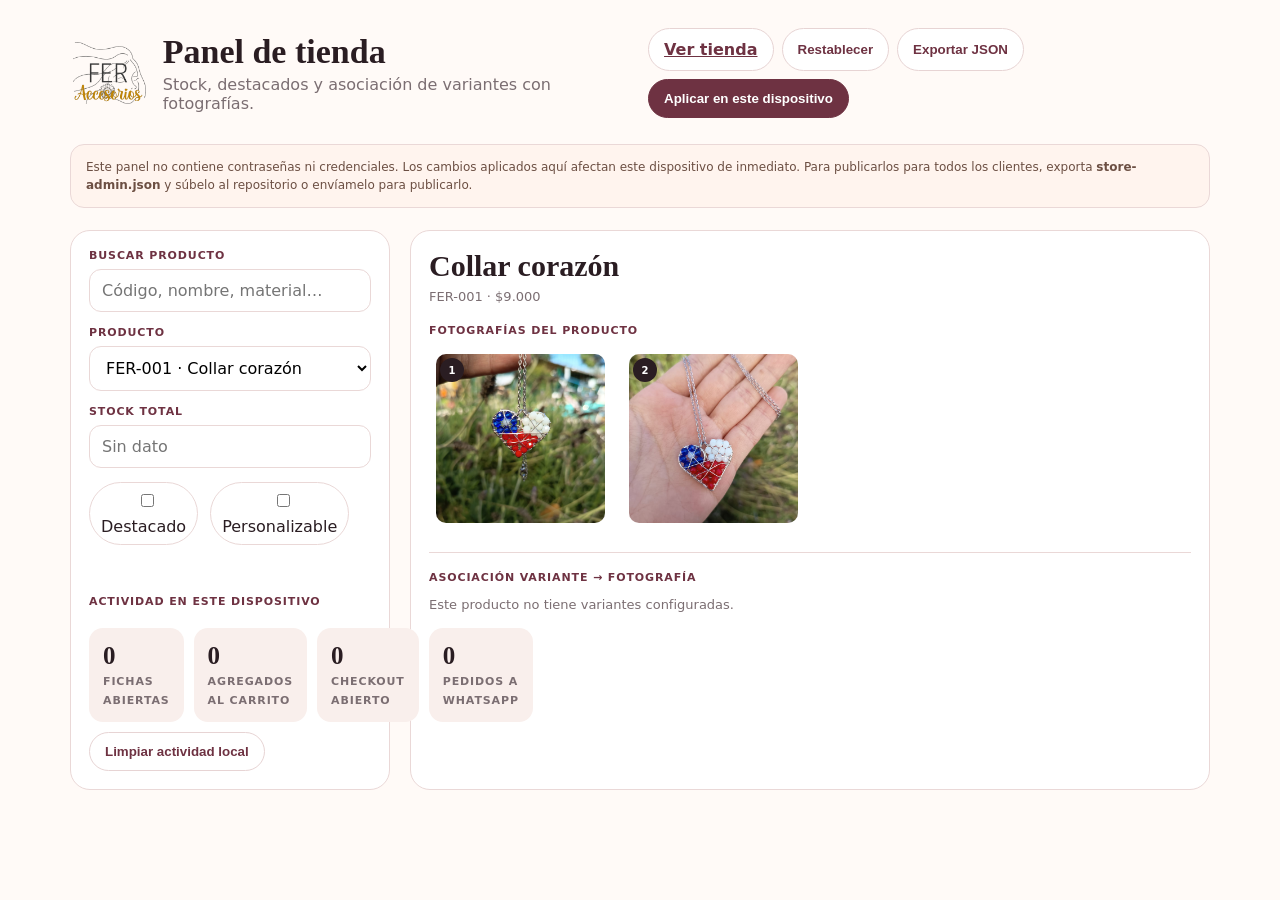
==== admin.html @ 5089ebbf "Agregar panel simple de administración de FER Accesorios" ====
<!doctype html>
<html lang="es">
<head>
<meta charset="utf-8">
<meta name="viewport" content="width=device-width,initial-scale=1,viewport-fit=cover">
<meta name="robots" content="noindex,nofollow">
<meta name="theme-color" content="#fffaf7">
<title>FER Accesorios · Administración</title>
<link rel="icon" type="image/png" href="assets/branding/fer-logo-final.png">
<link rel="stylesheet" href="admin-v1.css?v=20260915-admin-v1">
</head>
<body>
<main class="admin-shell">
  <header class="admin-top">
    <div class="admin-brand"><img src="assets/branding/fer-logo-final.png" alt="FER Accesorios"><div><h1>Panel de tienda</h1><p>Stock, destacados y asociación de variantes con fotografías.</p></div></div>
    <div class="admin-actions"><a class="admin-btn" href="./" target="_blank">Ver tienda</a><button class="admin-btn" id="resetLocal">Restablecer</button><button class="admin-btn" id="exportConfig">Exportar JSON</button><button class="admin-btn primary" id="saveLocal">Aplicar en este dispositivo</button></div>
  </header>
  <div class="admin-warning">Este panel no contiene contraseñas ni credenciales. Los cambios aplicados aquí afectan este dispositivo de inmediato. Para publicarlos para todos los clientes, exporta <b>store-admin.json</b> y súbelo al repositorio o envíamelo para publicarlo.</div>
  <div class="admin-grid">
    <aside class="admin-sidebar">
      <label><span>Buscar producto</span><input id="productSearch" placeholder="Código, nombre, material…"></label>
      <label><span>Producto</span><select id="productSelect"></select></label>
      <label><span>Stock total</span><input id="stockInput" type="number" min="0" step="1" placeholder="Sin dato"></label>
      <div class="checks"><label class="check"><input id="featuredCheck" type="checkbox"> Destacado</label><label class="check"><input id="personalizableCheck" type="checkbox"> Personalizable</label></div>
      <div id="saveState" class="save-state"></div>
      <div class="section-label">Actividad en este dispositivo</div>
      <div class="analytics" id="analytics"></div>
      <button class="admin-btn" id="clearAnalytics" style="margin-top:10px">Limpiar actividad local</button>
    </aside>
    <section class="admin-panel">
      <div class="product-head"><div><h2 id="productTitle">Producto</h2><div class="muted" id="productMeta"></div></div></div>
      <div class="section-label">Fotografías del producto</div>
      <div class="image-grid" id="imageGrid"></div>
      <div class="variant-editor"><div class="section-label">Asociación variante → fotografía</div><div id="variantEditor"></div></div>
    </section>
  </div>
</main>
<script src="admin-v1.js?v=20260915-admin-v1"></script>
</body>
</html>
---- admin-v1.css ----
*{box-sizing:border-box}body{margin:0;background:#fffaf7;color:#2a1d22;font-family:Inter,system-ui,-apple-system,Segoe UI,sans-serif}.admin-shell{max-width:1180px;margin:auto;padding:28px 20px 80px}.admin-top{display:flex;justify-content:space-between;align-items:center;gap:20px;margin-bottom:26px}.admin-brand{display:flex;align-items:center;gap:14px}.admin-brand img{width:82px;height:62px;object-fit:contain}.admin-brand h1{font:700 34px Georgia,serif;margin:0}.admin-brand p{margin:4px 0 0;color:#7b6e72}.admin-actions{display:flex;gap:8px;flex-wrap:wrap}.admin-btn{border:1px solid #e7d4d4;border-radius:999px;padding:11px 15px;background:#fff;color:#6e3242;font-weight:800;cursor:pointer}.admin-btn.primary{background:#6e3242;color:#fff;border-color:#6e3242}.admin-warning{padding:13px 15px;border:1px solid #ead8d7;border-radius:14px;background:#fff4ee;color:#6c4f43;font-size:12px;line-height:1.5;margin-bottom:22px}.admin-grid{display:grid;grid-template-columns:320px 1fr;gap:20px}.admin-sidebar,.admin-panel{background:#fff;border:1px solid #ead8d7;border-radius:20px;padding:18px}.admin-sidebar{position:sticky;top:18px;height:max-content}.admin-sidebar label,.field{display:grid;gap:7px;margin-bottom:14px}.admin-sidebar span,.field span,.section-label{font-size:11px;text-transform:uppercase;letter-spacing:.08em;font-weight:900;color:#6e3242}.admin-sidebar select,.admin-sidebar input,.field input,.field select{width:100%;border:1px solid #ead8d7;border-radius:12px;padding:11px 12px;background:#fff;font:inherit}.product-head{display:flex;justify-content:space-between;gap:14px;align-items:flex-start;margin-bottom:20px}.product-head h2{font:700 30px Georgia,serif;margin:0 0 6px}.muted{color:#7b6e72;font-size:13px}.image-grid{display:grid;grid-template-columns:repeat(4,1fr);gap:10px;margin:10px 0 22px}.image-card{border:2px solid transparent;border-radius:14px;padding:5px;background:#fff;position:relative}.image-card img{width:100%;aspect-ratio:1/1;object-fit:cover;border-radius:10px;display:block}.image-card b{position:absolute;left:9px;top:9px;background:#2a1d22;color:#fff;width:24px;height:24px;border-radius:50%;display:grid;place-items:center;font-size:10px}.variant-editor{border-top:1px solid #ead8d7;padding-top:18px;margin-top:18px}.variant-group-editor{margin:0 0 22px}.variant-group-editor h3{margin:0 0 12px;font-size:16px}.variant-row{display:grid;grid-template-columns:180px 1fr;gap:12px;align-items:start;padding:10px 0;border-top:1px solid #f1e6e3}.variant-name{font-weight:800;font-size:13px;padding-top:7px}.mapping-images{display:flex;gap:7px;flex-wrap:wrap}.mapping-images button{width:54px;border:2px solid transparent;background:#fff;border-radius:10px;padding:3px;cursor:pointer}.mapping-images button.active{border-color:#6e3242}.mapping-images img{width:44px;height:44px;border-radius:7px;object-fit:cover;display:block}.mapping-images small{display:block;text-align:center;margin-top:2px;font-size:9px}.checks{display:flex;gap:12px;flex-wrap:wrap;margin:8px 0 18px}.check{display:flex;align-items:center;gap:7px;border:1px solid #ead8d7;border-radius:999px;padding:8px 11px}.analytics{margin-top:20px;display:grid;grid-template-columns:repeat(4,1fr);gap:10px}.metric{background:#f9efec;border-radius:14px;padding:14px}.metric b{display:block;font:700 25px Georgia,serif}.metric span{font-size:11px;color:#7b6e72}.save-state{font-size:12px;color:#218653;font-weight:800;min-height:18px}@media(max-width:860px){.admin-top{align-items:flex-start;flex-direction:column}.admin-grid{grid-template-columns:1fr}.admin-sidebar{position:static}.image-grid{grid-template-columns:repeat(3,1fr)}.variant-row{grid-template-columns:1fr}.analytics{grid-template-columns:repeat(2,1fr)}}
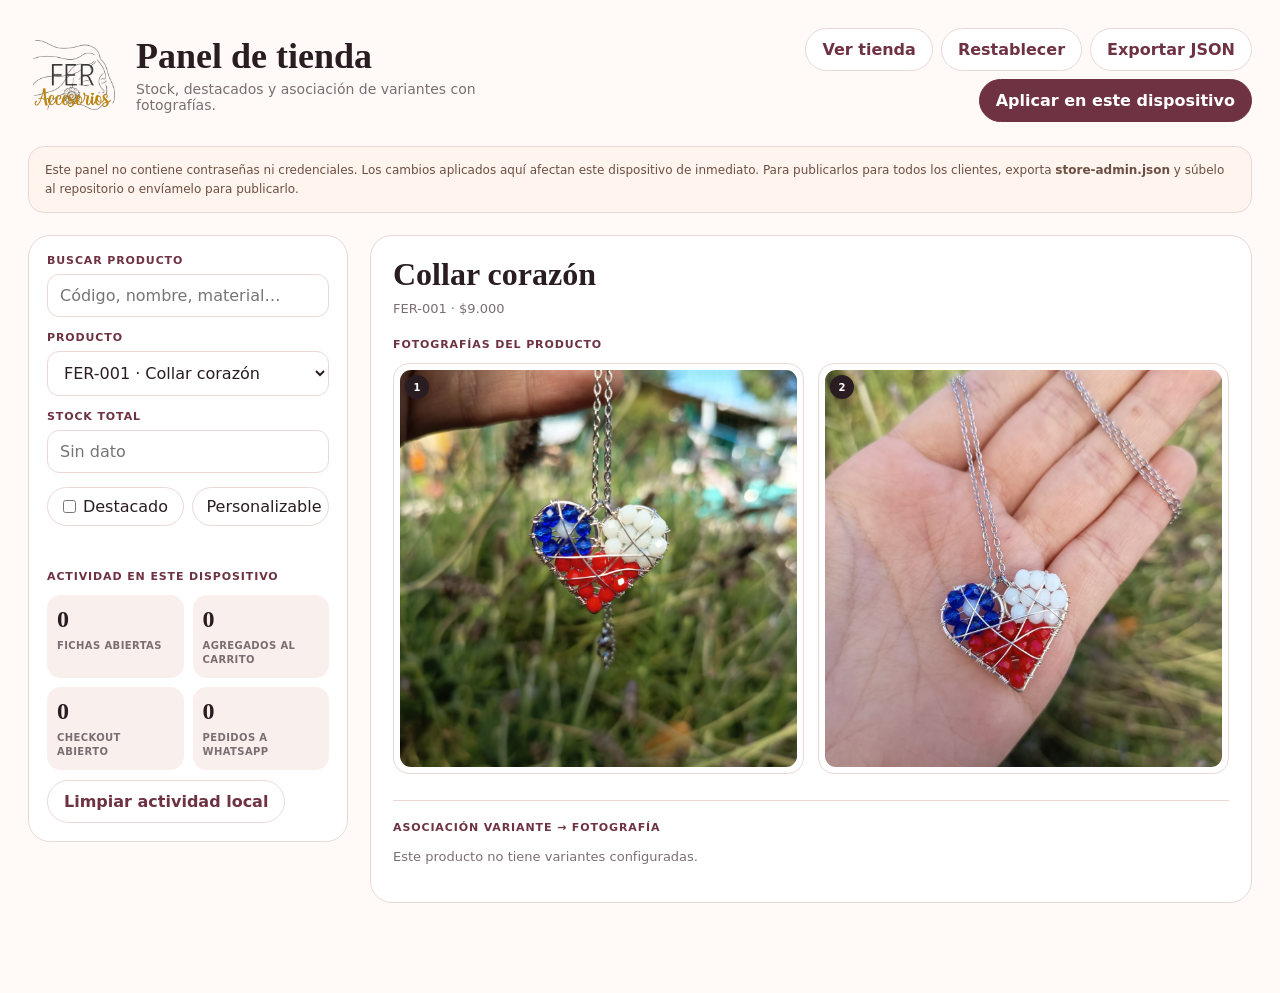
==== commit 8042c9c5: "Forzar nueva versión del panel admin" ====
--- a/admin.html
+++ b/admin.html
@@ -7,7 +7,7 @@
 <meta name="theme-color" content="#fffaf7">
 <title>FER Accesorios · Administración</title>
 <link rel="icon" type="image/png" href="assets/branding/fer-logo-final.png">
-<link rel="stylesheet" href="admin-v1.css?v=20260915-admin-v1">
+<link rel="stylesheet" href="admin-v1.css?v=20260918-admin-v2">
 </head>
 <body>
 <main class="admin-shell">
@@ -35,6 +35,6 @@
     </section>
   </div>
 </main>
-<script src="admin-v1.js?v=20260915-admin-v1"></script>
+<script src="admin-v1.js?v=20260918-admin-v2"></script>
 </body>
 </html>
--- a/admin-v1.css
+++ b/admin-v1.css
@@ -1 +1,92 @@
-*{box-sizing:border-box}body{margin:0;background:#fffaf7;color:#2a1d22;font-family:Inter,system-ui,-apple-system,Segoe UI,sans-serif}.admin-shell{max-width:1180px;margin:auto;padding:28px 20px 80px}.admin-top{display:flex;justify-content:space-between;align-items:center;gap:20px;margin-bottom:26px}.admin-brand{display:flex;align-items:center;gap:14px}.admin-brand img{width:82px;height:62px;object-fit:contain}.admin-brand h1{font:700 34px Georgia,serif;margin:0}.admin-brand p{margin:4px 0 0;color:#7b6e72}.admin-actions{display:flex;gap:8px;flex-wrap:wrap}.admin-btn{border:1px solid #e7d4d4;border-radius:999px;padding:11px 15px;background:#fff;color:#6e3242;font-weight:800;cursor:pointer}.admin-btn.primary{background:#6e3242;color:#fff;border-color:#6e3242}.admin-warning{padding:13px 15px;border:1px solid #ead8d7;border-radius:14px;background:#fff4ee;color:#6c4f43;font-size:12px;line-height:1.5;margin-bottom:22px}.admin-grid{display:grid;grid-template-columns:320px 1fr;gap:20px}.admin-sidebar,.admin-panel{background:#fff;border:1px solid #ead8d7;border-radius:20px;padding:18px}.admin-sidebar{position:sticky;top:18px;height:max-content}.admin-sidebar label,.field{display:grid;gap:7px;margin-bottom:14px}.admin-sidebar span,.field span,.section-label{font-size:11px;text-transform:uppercase;letter-spacing:.08em;font-weight:900;color:#6e3242}.admin-sidebar select,.admin-sidebar input,.field input,.field select{width:100%;border:1px solid #ead8d7;border-radius:12px;padding:11px 12px;background:#fff;font:inherit}.product-head{display:flex;justify-content:space-between;gap:14px;align-items:flex-start;margin-bottom:20px}.product-head h2{font:700 30px Georgia,serif;margin:0 0 6px}.muted{color:#7b6e72;font-size:13px}.image-grid{display:grid;grid-template-columns:repeat(4,1fr);gap:10px;margin:10px 0 22px}.image-card{border:2px solid transparent;border-radius:14px;padding:5px;background:#fff;position:relative}.image-card img{width:100%;aspect-ratio:1/1;object-fit:cover;border-radius:10px;display:block}.image-card b{position:absolute;left:9px;top:9px;background:#2a1d22;color:#fff;width:24px;height:24px;border-radius:50%;display:grid;place-items:center;font-size:10px}.variant-editor{border-top:1px solid #ead8d7;padding-top:18px;margin-top:18px}.variant-group-editor{margin:0 0 22px}.variant-group-editor h3{margin:0 0 12px;font-size:16px}.variant-row{display:grid;grid-template-columns:180px 1fr;gap:12px;align-items:start;padding:10px 0;border-top:1px solid #f1e6e3}.variant-name{font-weight:800;font-size:13px;padding-top:7px}.mapping-images{display:flex;gap:7px;flex-wrap:wrap}.mapping-images button{width:54px;border:2px solid transparent;background:#fff;border-radius:10px;padding:3px;cursor:pointer}.mapping-images button.active{border-color:#6e3242}.mapping-images img{width:44px;height:44px;border-radius:7px;object-fit:cover;display:block}.mapping-images small{display:block;text-align:center;margin-top:2px;font-size:9px}.checks{display:flex;gap:12px;flex-wrap:wrap;margin:8px 0 18px}.check{display:flex;align-items:center;gap:7px;border:1px solid #ead8d7;border-radius:999px;padding:8px 11px}.analytics{margin-top:20px;display:grid;grid-template-columns:repeat(4,1fr);gap:10px}.metric{background:#f9efec;border-radius:14px;padding:14px}.metric b{display:block;font:700 25px Georgia,serif}.metric span{font-size:11px;color:#7b6e72}.save-state{font-size:12px;color:#218653;font-weight:800;min-height:18px}@media(max-width:860px){.admin-top{align-items:flex-start;flex-direction:column}.admin-grid{grid-template-columns:1fr}.admin-sidebar{position:static}.image-grid{grid-template-columns:repeat(3,1fr)}.variant-row{grid-template-columns:1fr}.analytics{grid-template-columns:repeat(2,1fr)}}
+*{box-sizing:border-box}
+:root{--wine:#6e3242;--wine-2:#8a4558;--ink:#2a1d22;--muted:#7b6e72;--ivory:#fffaf7;--panel:#fff;--line:#ead8d7;--soft:#f9efec;--green:#218653}
+html{background:var(--ivory)}
+body{margin:0;background:var(--ivory);color:var(--ink);font-family:Inter,system-ui,-apple-system,Segoe UI,sans-serif}
+button,input,select{font:inherit}
+.admin-shell{max-width:1440px;margin:0 auto;padding:28px 28px 90px}
+.admin-top{display:flex;justify-content:space-between;align-items:center;gap:24px;margin-bottom:24px}
+.admin-brand{display:flex;align-items:center;gap:16px;min-width:0}
+.admin-brand img{width:92px;height:70px;object-fit:contain;flex:0 0 auto}
+.admin-brand h1{font:700 36px/1 Georgia,serif;margin:0}
+.admin-brand p{margin:7px 0 0;color:var(--muted);font-size:14px}
+.admin-actions{display:flex;justify-content:flex-end;gap:8px;flex-wrap:wrap}
+.admin-btn{border:1px solid var(--line);border-radius:999px;padding:11px 16px;background:#fff;color:var(--wine);font-weight:800;cursor:pointer;text-decoration:none;white-space:nowrap}
+.admin-btn:hover{border-color:#cbaeb5;background:#fff7f6}
+.admin-btn.primary{background:var(--wine);color:#fff;border-color:var(--wine)}
+.admin-warning{padding:14px 16px;border:1px solid var(--line);border-radius:16px;background:#fff4ee;color:#6c4f43;font-size:12px;line-height:1.55;margin-bottom:22px}
+.admin-grid{display:grid;grid-template-columns:minmax(280px,320px) minmax(0,1fr);gap:22px;align-items:start}
+.admin-sidebar,.admin-panel{background:var(--panel);border:1px solid var(--line);border-radius:22px}
+.admin-sidebar{position:sticky;top:18px;padding:18px;min-width:0;overflow:hidden}
+.admin-panel{padding:22px;min-width:0;overflow:hidden}
+.admin-sidebar label,.field{display:grid;gap:7px;margin-bottom:14px;min-width:0}
+.admin-sidebar span,.field span,.section-label{font-size:11px;text-transform:uppercase;letter-spacing:.08em;font-weight:900;color:var(--wine)}
+.admin-sidebar select,.admin-sidebar input,.field input,.field select{width:100%;min-width:0;border:1px solid var(--line);border-radius:12px;padding:11px 12px;background:#fff;color:var(--ink);outline:none}
+.admin-sidebar select:focus,.admin-sidebar input:focus,.field input:focus,.field select:focus{border-color:var(--wine-2);box-shadow:0 0 0 3px rgba(110,50,66,.08)}
+.product-head{display:flex;justify-content:space-between;gap:14px;align-items:flex-start;margin-bottom:20px}
+.product-head h2{font:700 32px/1.05 Georgia,serif;margin:0 0 7px}
+.muted{color:var(--muted);font-size:13px;line-height:1.5}
+.image-grid{display:grid;grid-template-columns:repeat(auto-fit,minmax(150px,1fr));gap:14px;margin:12px 0 26px}
+.image-card{border:1px solid var(--line);border-radius:16px;padding:6px;background:#fff;position:relative;min-width:0}
+.image-card img{width:100%;aspect-ratio:1/1;object-fit:cover;border-radius:11px;display:block}
+.image-card b{position:absolute;left:11px;top:11px;background:var(--ink);color:#fff;min-width:24px;height:24px;padding:0 6px;border-radius:999px;display:grid;place-items:center;font-size:10px;box-shadow:0 2px 8px rgba(0,0,0,.15)}
+.variant-editor{border-top:1px solid var(--line);padding-top:20px;margin-top:18px;min-width:0}
+.variant-group-editor{margin:0 0 26px;min-width:0}
+.variant-group-editor h3{margin:0 0 11px;font-size:17px}
+.variant-row{display:grid;grid-template-columns:minmax(140px,190px) minmax(0,1fr);gap:16px;align-items:start;padding:12px 0;border-top:1px solid #f1e6e3;min-width:0}
+.variant-name{font-weight:800;font-size:13px;padding-top:8px;line-height:1.35}
+.mapping-images{display:flex;gap:8px;flex-wrap:wrap;min-width:0}
+.mapping-images button{width:60px;flex:0 0 60px;border:2px solid transparent;background:#fff;border-radius:11px;padding:4px;cursor:pointer}
+.mapping-images button:hover{border-color:#d7bcc3}
+.mapping-images button.active{border-color:var(--wine);box-shadow:0 0 0 2px rgba(110,50,66,.08)}
+.mapping-images img{width:48px;height:48px;border-radius:8px;object-fit:cover;display:block}
+.mapping-images small{display:block;text-align:center;margin-top:3px;font-size:9px;color:var(--muted)}
+.checks{display:grid;grid-template-columns:1fr 1fr;gap:8px;margin:8px 0 18px}
+.check{display:flex!important;align-items:center;justify-content:center;gap:7px;border:1px solid var(--line);border-radius:999px;padding:9px 10px;margin:0!important;min-width:0;text-align:center}
+.check input{width:auto!important;margin:0}
+.analytics{margin-top:12px;display:grid;grid-template-columns:repeat(2,minmax(0,1fr));gap:9px;min-width:0}
+.metric{background:var(--soft);border-radius:14px;padding:12px 10px;min-width:0;overflow:hidden}
+.metric b{display:block;font:700 24px/1 Georgia,serif;margin-bottom:8px}
+.metric span{display:block;font-size:10px;line-height:1.35;color:var(--muted);font-weight:700;text-transform:uppercase;letter-spacing:.04em;overflow-wrap:anywhere}
+.save-state{font-size:12px;color:var(--green);font-weight:800;min-height:18px;margin-bottom:8px}
+
+@media(max-width:1050px){
+  .admin-shell{padding:24px 18px 80px}
+  .admin-grid{grid-template-columns:280px minmax(0,1fr)}
+  .image-grid{grid-template-columns:repeat(auto-fit,minmax(130px,1fr))}
+  .variant-row{grid-template-columns:130px minmax(0,1fr)}
+  .mapping-images button{width:54px;flex-basis:54px}
+  .mapping-images img{width:42px;height:42px}
+}
+@media(max-width:820px){
+  .admin-shell{padding:18px 14px 70px}
+  .admin-top{align-items:flex-start;flex-direction:column}
+  .admin-actions{width:100%;justify-content:flex-start}
+  .admin-brand img{width:74px;height:56px}
+  .admin-brand h1{font-size:30px}
+  .admin-grid{grid-template-columns:1fr;gap:16px}
+  .admin-sidebar{position:static;overflow:visible}
+  .admin-panel{padding:18px}
+  .image-grid{grid-template-columns:repeat(3,minmax(0,1fr));gap:8px}
+  .variant-row{grid-template-columns:1fr;gap:8px}
+  .mapping-images{flex-wrap:nowrap;overflow-x:auto;padding-bottom:6px;scrollbar-width:thin}
+  .mapping-images button{width:62px;flex-basis:62px}
+  .mapping-images img{width:50px;height:50px}
+}
+@media(max-width:560px){
+  .admin-shell{padding:14px 10px 60px}
+  .admin-top{margin-bottom:16px}
+  .admin-brand{align-items:flex-start}
+  .admin-brand img{width:60px;height:48px}
+  .admin-brand h1{font-size:26px}
+  .admin-brand p{font-size:12px}
+  .admin-actions{display:grid;grid-template-columns:1fr 1fr}
+  .admin-btn{width:100%;text-align:center;padding:10px 12px;font-size:12px}
+  .admin-warning{font-size:11px;margin-bottom:14px}
+  .admin-sidebar,.admin-panel{border-radius:16px;padding:14px}
+  .checks{grid-template-columns:1fr}
+  .analytics{grid-template-columns:repeat(2,minmax(0,1fr))}
+  .image-grid{grid-template-columns:repeat(2,minmax(0,1fr))}
+  .product-head h2{font-size:26px}
+  .mapping-images button{width:66px;flex-basis:66px}
+  .mapping-images img{width:54px;height:54px}
+}
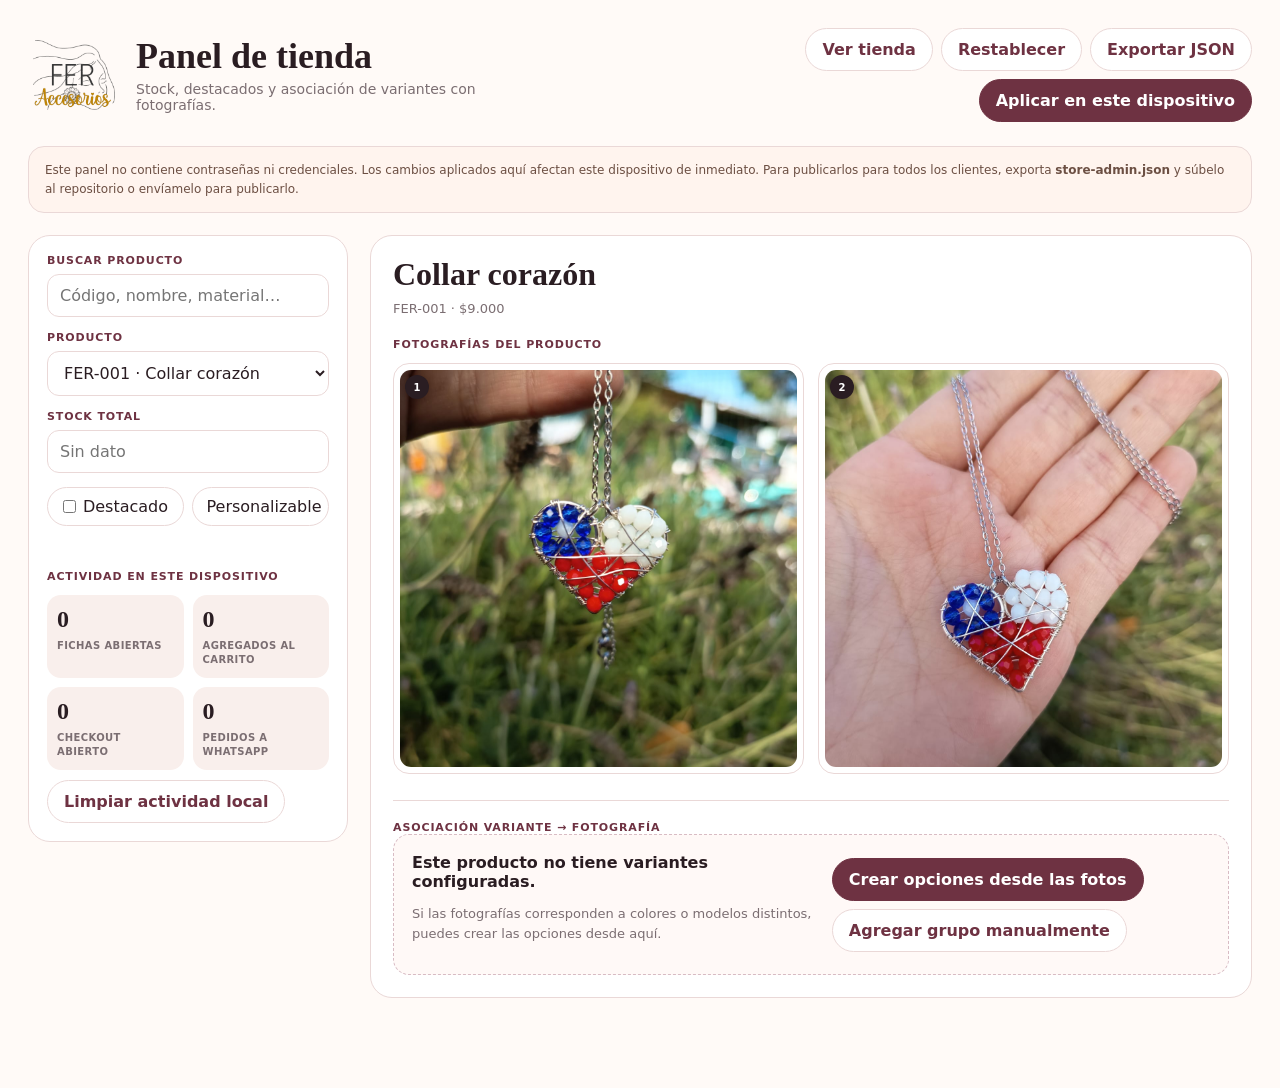
==== commit c29fe40a: "Actualizar panel admin con configurador de variantes" ====
--- a/admin.html
+++ b/admin.html
@@ -7,7 +7,7 @@
 <meta name="theme-color" content="#fffaf7">
 <title>FER Accesorios · Administración</title>
 <link rel="icon" type="image/png" href="assets/branding/fer-logo-final.png">
-<link rel="stylesheet" href="admin-v1.css?v=20260918-admin-v2">
+<link rel="stylesheet" href="admin-v1.css?v=20260918-admin-v3">
 </head>
 <body>
 <main class="admin-shell">
@@ -35,6 +35,6 @@
     </section>
   </div>
 </main>
-<script src="admin-v1.js?v=20260918-admin-v2"></script>
+<script src="admin-v1.js?v=20260918-admin-v3"></script>
 </body>
 </html>
--- a/admin-v1.css
+++ b/admin-v1.css
@@ -90,3 +90,19 @@
   .mapping-images button{width:66px;flex-basis:66px}
   .mapping-images img{width:54px;height:54px}
 }
+
+.variant-empty{display:flex;align-items:center;justify-content:space-between;gap:18px;padding:18px;border:1px dashed #d8bcc4;border-radius:16px;background:#fff9f7}
+.variant-empty b{display:block;margin-bottom:5px}
+.variant-builder-actions{display:flex;gap:8px;flex-wrap:wrap}
+.variant-builder-actions.top{margin:0 0 16px}
+.variant-source-note{display:flex;align-items:center;justify-content:space-between;gap:12px;padding:12px 14px;margin-bottom:16px;border-radius:14px;background:#fff4ee;color:#6c4f43;font-size:12px}
+.variant-group-head{display:flex;align-items:center;justify-content:space-between;gap:10px;margin-bottom:10px}
+.variant-group-name-input,.variant-option-name-input{width:100%;border:1px solid var(--line);border-radius:10px;padding:8px 10px;background:#fff;color:var(--ink);font:inherit}
+.variant-group-name-input{font-weight:800;font-size:15px}
+.variant-option-name-input{font-weight:700;font-size:12px}
+.variant-add-option{margin-top:10px}
+.mini-danger{border:0;background:#fff1f1;color:#a23b4b;border-radius:999px;padding:7px 10px;font-weight:800;font-size:11px;cursor:pointer;white-space:nowrap}
+.admin-btn.danger{color:#a23b4b;border-color:#eccfd4}
+.option-remove{align-self:center;width:30px;height:30px;padding:0;display:grid;place-items:center}
+.variant-row:has(.option-remove){grid-template-columns:minmax(140px,190px) minmax(0,1fr) 32px}
+@media(max-width:820px){.variant-empty,.variant-source-note{align-items:flex-start;flex-direction:column}.variant-row:has(.option-remove){grid-template-columns:1fr}.option-remove{justify-self:end}}
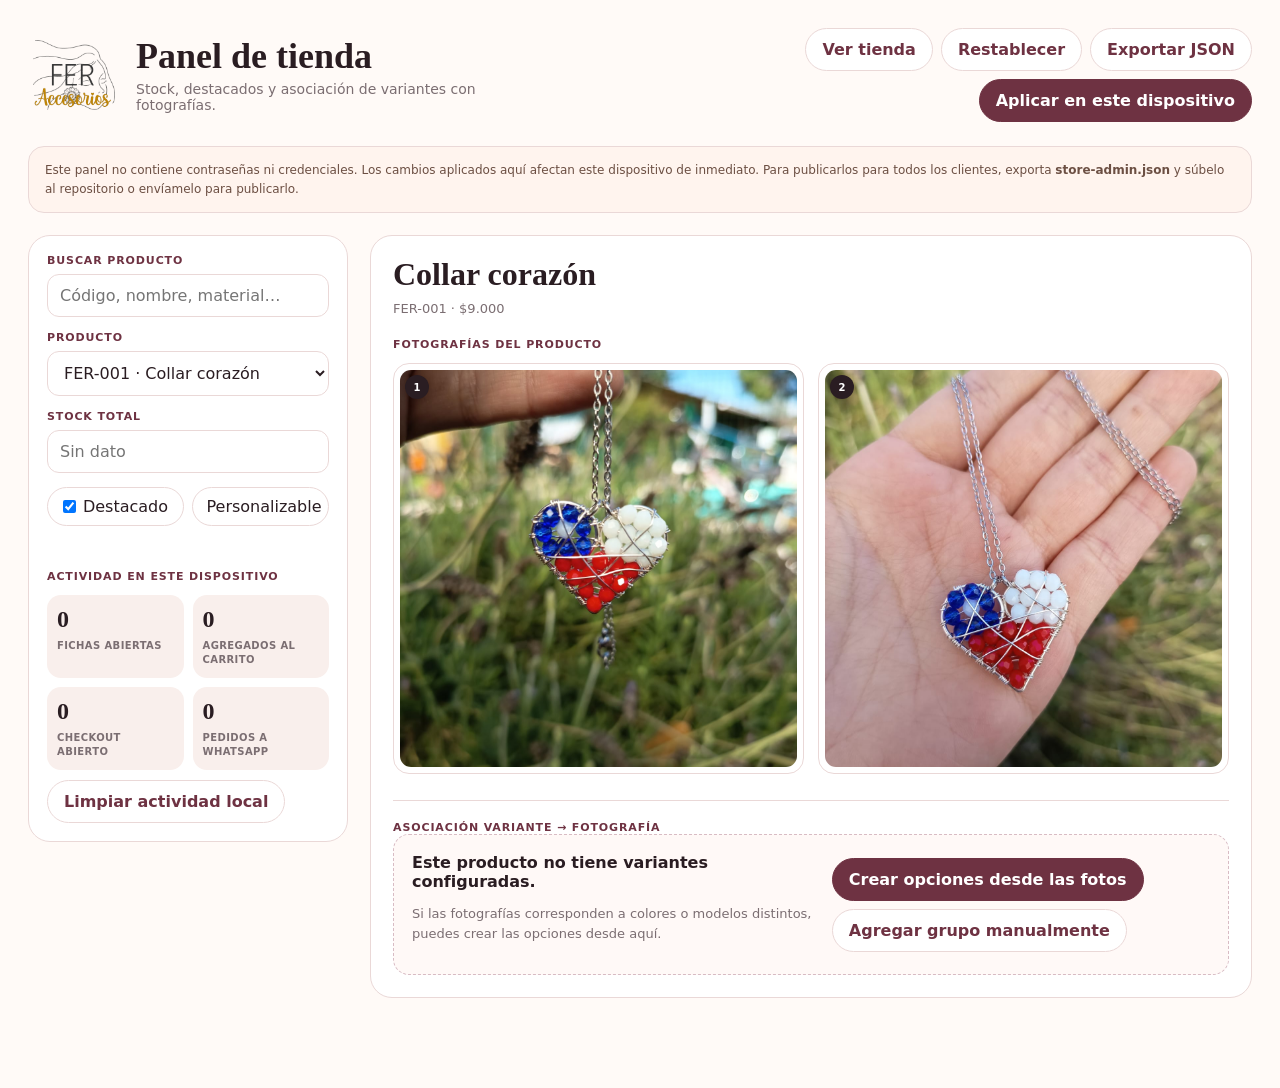
==== commit be9bbd01: "Actualizar panel con configuración publicada" ====
--- a/admin.html
+++ b/admin.html
@@ -35,6 +35,6 @@
     </section>
   </div>
 </main>
-<script src="admin-v1.js?v=20260918-admin-v3"></script>
+<script src="admin-v1.js?v=20260918-published-config-v1"></script>
 </body>
 </html>
